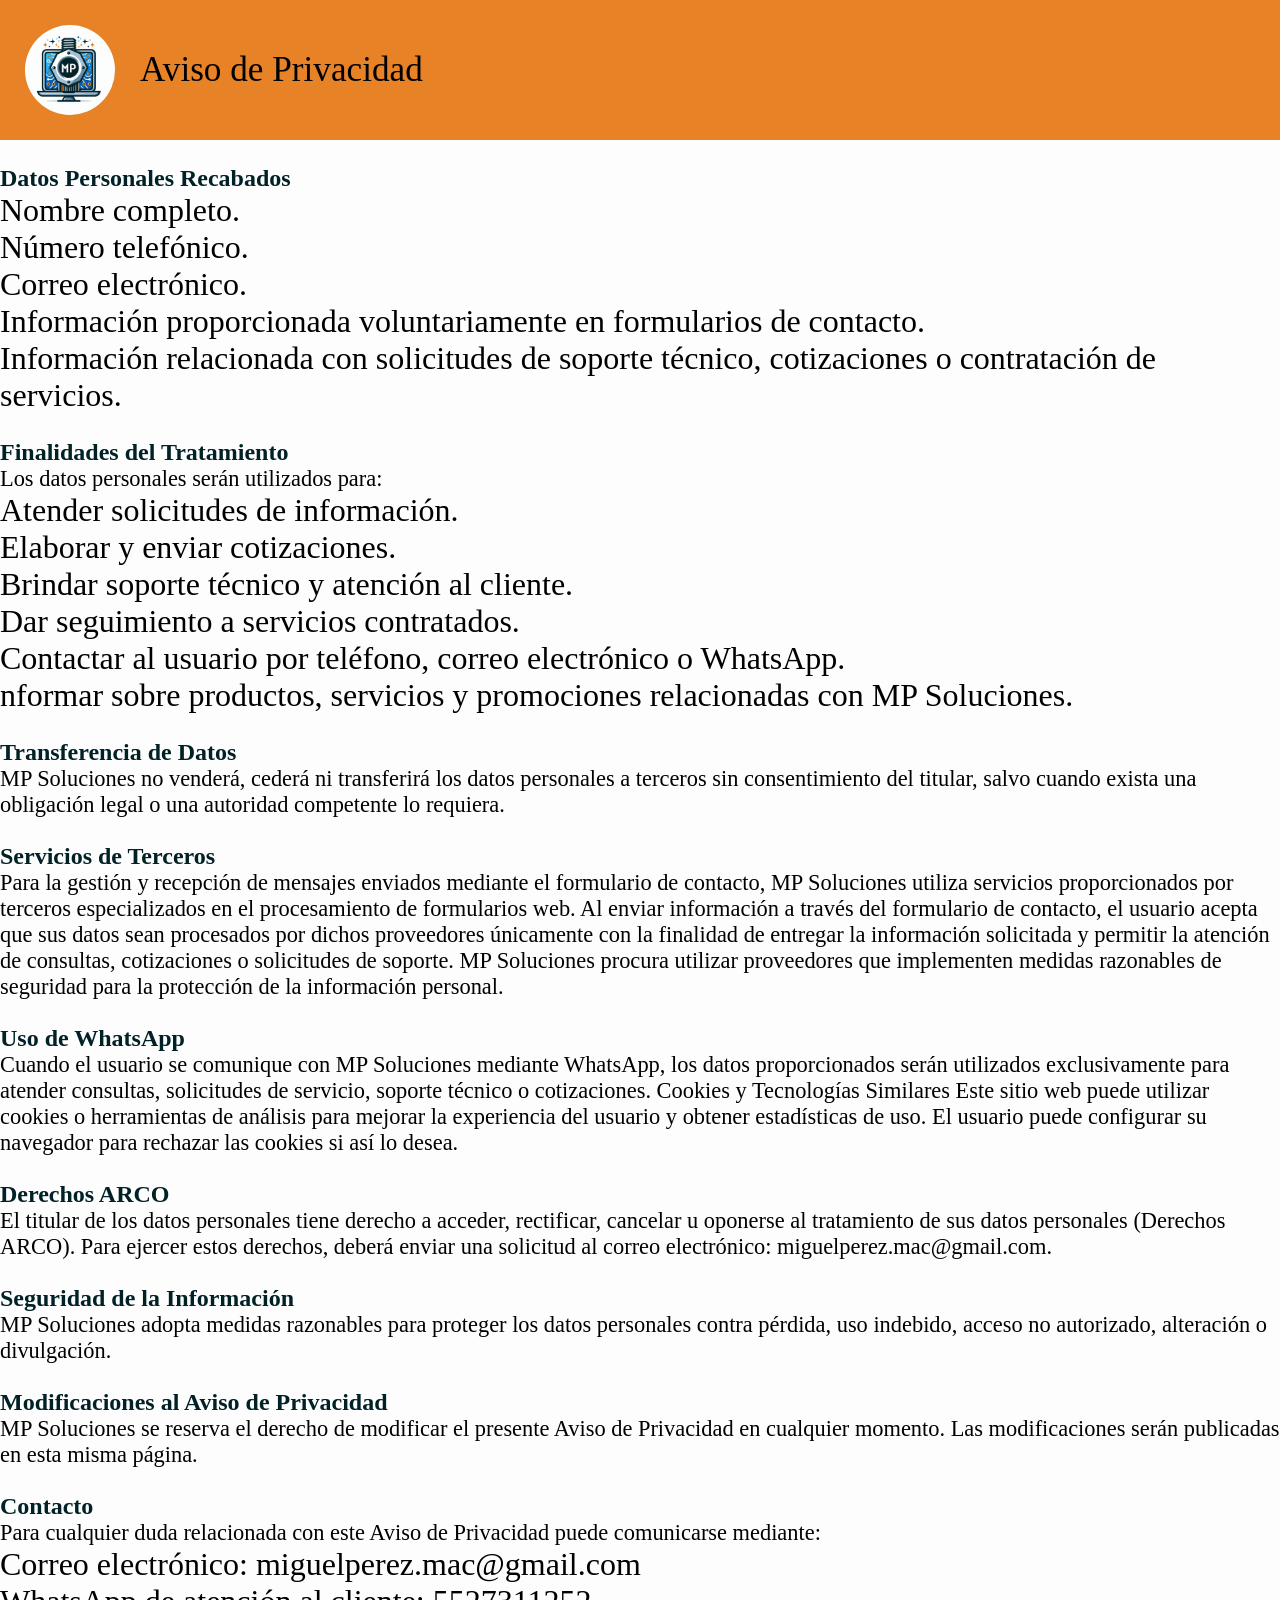
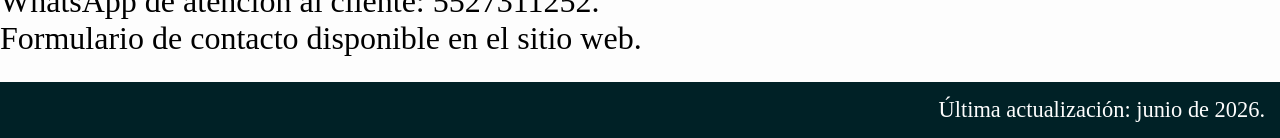
==== AvisoPrivacidad/AvisoPrivacidad.html @ 3e831ed2 "Commit inicial" ====
<!doctype html>
<html lang="en">
  <head>
    <meta charset="UTF-8" />
    <meta name="viewport" content="width=device-width, initial-scale=1.0" />
    <link rel="preconnect" href="https://fonts.googleapis.com" />
    <link rel="preconnect" href="https://fonts.gstatic.com" crossorigin />
    <title>Aviso de Privacidad</title>
    <script type="module" crossorigin src="/assets/main-DEbSAAdV.js"></script>
    <link rel="stylesheet" crossorigin href="/assets/main-6ReohTvt.css">
  </head>
  <body>
    <div class="container-headerAviso">
      <div class="header-Aviso">
        <div class="imgheader">
          <img src="/assets/log1-DnQTOY5o.jpeg" alt="" />
        </div>

        <h2>Aviso de Privacidad</h2>
      </div>
    </div>

    <div class="containerAvisos">
      <div class="Aviso">
        <h3>Datos Personales Recabados</h3>
        <ul>
          <li>Nombre completo.</li>
          <li>Número telefónico.</li>
          <li>Correo electrónico.</li>
          <li>
            Información proporcionada voluntariamente en formularios de
            contacto.
          </li>
          <li>
            Información relacionada con solicitudes de soporte técnico,
            cotizaciones o contratación de servicios.
          </li>
        </ul>
      </div>
      <div class="Aviso">
        <h3>Finalidades del Tratamiento</h3>
        <p>Los datos personales serán utilizados para:</p>
        <ul>
          <li>Atender solicitudes de información.</li>
          <li>Elaborar y enviar cotizaciones.</li>
          <li>Brindar soporte técnico y atención al cliente.</li>
          <li>Dar seguimiento a servicios contratados.</li>
          <li>
            Contactar al usuario por teléfono, correo electrónico o WhatsApp.
          </li>
          <li>
            nformar sobre productos, servicios y promociones relacionadas con MP
            Soluciones.
          </li>
        </ul>
      </div>
      <div class="Aviso">
        <h3>Transferencia de Datos</h3>
        <p>
          MP Soluciones no venderá, cederá ni transferirá los datos personales a
          terceros sin consentimiento del titular, salvo cuando exista una
          obligación legal o una autoridad competente lo requiera.
        </p>
      </div>
      <div class="Aviso">
        <h3>Servicios de Terceros</h3>
        <p>
          Para la gestión y recepción de mensajes enviados mediante el
          formulario de contacto, MP Soluciones utiliza servicios proporcionados
          por terceros especializados en el procesamiento de formularios web. Al
          enviar información a través del formulario de contacto, el usuario
          acepta que sus datos sean procesados por dichos proveedores únicamente
          con la finalidad de entregar la información solicitada y permitir la
          atención de consultas, cotizaciones o solicitudes de soporte. MP
          Soluciones procura utilizar proveedores que implementen medidas
          razonables de seguridad para la protección de la información personal.
        </p>
      </div>
      <div class="Aviso">
        <h3>Uso de WhatsApp</h3>
        <p>
          Cuando el usuario se comunique con MP Soluciones mediante WhatsApp,
          los datos proporcionados serán utilizados exclusivamente para atender
          consultas, solicitudes de servicio, soporte técnico o cotizaciones.
          Cookies y Tecnologías Similares Este sitio web puede utilizar cookies
          o herramientas de análisis para mejorar la experiencia del usuario y
          obtener estadísticas de uso. El usuario puede configurar su navegador
          para rechazar las cookies si así lo desea.
        </p>
      </div>
      <div class="Aviso">
        <h3>Derechos ARCO</h3>
        <p>
          El titular de los datos personales tiene derecho a acceder,
          rectificar, cancelar u oponerse al tratamiento de sus datos personales
          (Derechos ARCO). Para ejercer estos derechos, deberá enviar una
          solicitud al correo electrónico: miguelperez.mac@gmail.com.
        </p>
      </div>
      <div class="Aviso">
        <h3>Seguridad de la Información</h3>
        <p>
          MP Soluciones adopta medidas razonables para proteger los datos
          personales contra pérdida, uso indebido, acceso no autorizado,
          alteración o divulgación.
        </p>
      </div>
      <div class="Aviso">
        <h3>Modificaciones al Aviso de Privacidad</h3>
        <p>
          MP Soluciones se reserva el derecho de modificar el presente Aviso de
          Privacidad en cualquier momento. Las modificaciones serán publicadas
          en esta misma página.
        </p>
      </div>
      <div class="Aviso">
        <h3>Contacto</h3>
        <p>
          Para cualquier duda relacionada con este Aviso de Privacidad puede
          comunicarse mediante:
        </p>
        <ul>
          <li>Correo electrónico: miguelperez.mac@gmail.com</li>
          <li>WhatsApp de atención al cliente: 5527311252.</li>
          <li>Formulario de contacto disponible en el sitio web.</li>
        </ul>
      </div>
    </div>

    <div class="footerAviso">
      <p>Última actualización: junio de 2026.</p>
    </div>

  </body>
</html>
---- assets/main-6ReohTvt.css ----
*,:after,:before{box-sizing:border-box;margin:0;padding:0}body{background:var(--colorBlancoprimario);font-size:16px}h1{color:var(--colorAzulTerciario);font-family:Fustat;font-size:5rem;font-style:italic;font-weight:900}@media screen and (width<=950px){h1{font-size:3.5rem}}h2{font-family:Stack Sans Text;font-size:2.2rem;font-weight:400}li{font-family:Fustat;font-size:1.5em;list-style:none}@media screen and (width<=1300px){li{font-size:2rem}}p{font-family:Fustat;font-size:1.4rem}.container{background:var(--colorBlancoprimario);width:100%;margin:auto}.section{width:100%}.main{width:100%;max-width:1400px;margin:auto}.span{color:#e88226e6;font-style:italic;font-weight:600}:root{--colorAzulprimario:#26b1f6;--colorAzulsecundario:#a0c0d5;--colorAzulTerciario:#002126;--colorNarnajaprimario:#e88226;--colorBlancoprimario:#fdfdfd;--colorGrissecundario:#597e9a}.container-header{width:100%;position:relative}.container-header:before{content:"";background:#ec8b36;width:100%;height:700px;position:absolute}@media screen and (width<=740px){.container-header.container-header{margin:auto}.container-header.container-header:before{display:none}}.header{justify-content:space-between;align-items:center;gap:40px;max-width:1400px;margin:auto;padding:25px 0;display:flex}.header .span{color:var(--colorBlancoprimario)}.header .resumen{z-index:1;flex-direction:column;gap:35px;display:flex}.header .logo{z-index:1;border-radius:100%;width:400px;height:400px;overflow:hidden}.header .logo img{object-fit:contain;vertical-align:top;width:100%;height:100%}@media screen and (width<=1300px){.header.header{text-align:center;flex-direction:column;display:flex;position:relative}.header.header .resumen{order:1}}@media screen and (width<=740px){.header.header{justify-content:center;gap:0;width:100%;margin:auto}.header.header .resumen .nombreEmpresa .span{color:var(--colorNarnajaprimario)}.header.header .resumen{width:100%}.header.header .logo{width:100%}.header.header .logo img{width:100%}}@media screen and (width<=500px){.header.header{background:var(--colorAzulTerciario);gap:1em;margin:0;padding:0}.header.header .resumen{margin-bottom:25px}.header.header .resumen .nombreEmpresa h1{color:var(--colorBlancoprimario);font-size:3rem}.header.header .logo{width:300px;height:300px}}.container{margin-top:15px}.container .main{padding:25px}.container .main .experiencia{z-index:1;width:100%;height:500px;max-height:500px;color:var(--colorBlancoprimario);background:url(/assets/imgReparacion-bvcqfphc.png) 50%/cover no-repeat;border-radius:10px;justify-content:center;align-items:center;margin:55px auto;display:flex;position:relative;overflow:hidden}.container .main .experiencia:before{content:"";background:var(--colorAzulTerciario);opacity:.6;z-index:-1;width:100%;height:100%;position:absolute;top:0;left:0}.container .main .experiencia .lista{text-align:left;grid-template-columns:1fr 1fr;place-content:center;align-items:center;gap:25px;width:100%;height:100%;padding:25px;display:grid}@media screen and (width<=700px){.container .main{padding:0}.container .main .experiencia{border-radius:0;margin:0;padding:0}.container .main .experiencia .lista{text-align:center;flex-direction:column;gap:1.5em;display:flex}.container .main .experiencia .lista p{text-align:justify}}@media screen and (width<=500px){.container{margin:0}.container .experiencia .lista h2{font-size:1.6rem}.container .experiencia .lista p{font-size:1.3rem}}.servicios{text-align:center;border-radius:10px;width:100%;margin:50px 0}.servicios .cards-servicios{grid-template-columns:repeat(auto-fit,minmax(400px,1fr));gap:2.3rem;width:100%;margin:50px auto;display:grid}.servicios .cards-servicios .card-servicio{border:2px solid var(--colorNarnajaprimario);border-radius:15px;padding:10px}.servicios .cards-servicios .card-servicio .svg-servicio{border-bottom:2px solid var(--colorAzulTerciario);height:auto;margin-bottom:25px}.servicios .cards-servicios .card-servicio .svg-servicio svg{width:50px;color:var(--colorAzulTerciario);margin:15px auto}.servicios .cards-servicios .card-servicio .svg-servicio h2{margin:15px auto;font-size:2rem}.servicios .cards-servicios .card-servicio .detalles-servcio{text-align:left;width:90%;margin:auto}.servicios .cards-servicios .card-servicio .detalles-servcio ul{flex-direction:column;gap:15px;display:flex}@media screen and (width<=1300px){.servicios{margin:0}.servicios .cards-servicios{padding:25px}.servicios .cards-servicios .card-servicio .svg-servicio svg{width:6em}.servicios .cards-servicios .detalles-servcio ul{text-align:center}.servicios :first-child{order:3}.servicios :nth-child(2){order:2}.servicios :nth-child(3){order:1;grid-column:1/-1}}@media screen and (width<=500px){.servicios .cards-servicios{margin:0;padding:25px;display:block}.servicios .cards-servicios .card-servicio{margin-bottom:25px}.servicios .cards-servicios .card-servicio .detalles-servcio ul li{font-size:1.2rem}}.contacto{grid-template-columns:repeat(2,1fr);justify-items:center;gap:25px;display:grid}.contacto .img-contacto{flex-direction:column;justify-content:center;width:100%;display:flex}.contacto .img-contacto h2,.contacto .img-contacto p{margin-bottom:15px}.contacto .img-contacto .img{border-radius:35px;width:100%;overflow:hidden}.contacto .img-contacto .img img{object-fit:contain;vertical-align:top;width:100%}.contacto .formulario{width:100%;padding:25px}.contacto .formulario .form-group{flex-direction:column;font-family:Stack Sans Text;font-size:1.2rem;display:flex}.contacto .formulario .form-group .label{margin:6px 0}.contacto .formulario .form-group .label .span{margin:0 5px;font-size:1rem}.contacto .formulario .form-group .input,.contacto .formulario .form-group textarea{appearance:none;border:2px solid var(--colorAzulsecundario);border-radius:5px;outline:none;padding:15px}:is(.contacto .formulario .form-group .input,.contacto .formulario .form-group textarea):hover{cursor:pointer;border:2px solid var(--colorGrissecundario)}:is(.contacto .formulario .form-group .input,.contacto .formulario .form-group textarea):focus{border:2px solid var(--colorAzulTerciario)}.contacto .formulario .form-group textarea{min-width:100%;max-width:100%;min-height:400px}.contacto .formulario .btn-enviar{background:var(--colorNarnajaprimario);border:none;border-radius:2px;width:120px;margin:15px auto;padding:10px;font-size:1.25rem}.contacto .formulario .btn-enviar:hover{cursor:pointer;background:#e07110}@media screen and (width<=1300px){.contacto{flex-direction:column;display:flex}.contacto .img-contacto{margin-top:25px}.contacto .img-contacto .img{display:none}}@media screen and (width<=700px){.contacto .img-contacto{text-align:center}}.baner{text-align:center;width:100%;margin-bottom:25px}.baner .imagenes{vertical-align:top;margin-top:25px;overflow:hidden}.baner .imagenes img{object-fit:contain;width:100%}.footer{color:var(--colorBlancoprimario);background:#000;justify-content:space-between;align-items:center;width:100%;display:flex}.footer .contacto{align-items:center;padding:0 25px;display:flex}.footer .contacto p{font-size:1rem}.footer .copyright{align-items:center;gap:25px;padding:25px;display:flex}.footer .copyright .logo{width:50px;position:relative}.footer .copyright .logo img{z-index:-1;width:100%}.footer .copyright .logo:before{content:"";opacity:.5;z-index:1;background:#686666;width:100%;height:100%;position:absolute;top:0;left:0}.footer .copyright p{font-size:1rem}.footer .enlaces{display:flex}.footer .enlaces a{color:var(--colorBlancoprimario)}@media screen and (width<=700px){.footer{flex-direction:column;padding:25px}.footer .contacto{gap:0;width:100%}.footer .copyright{padding:0}}.confianzas{background:var(--colorAzulTerciario);border-radius:5px;grid-template-columns:repeat(3,1fr);height:300px;margin-bottom:25px;padding:25px;display:grid}.confianzas .confianza{justify-content:center;align-items:center;display:flex}.confianzas .confianza svg{color:#efb810;width:60px;margin:0 25px}.confianzas .confianza p{color:var(--colorBlancoprimario)}@media screen and (width<=740px){.confianzas{border-radius:0;flex-wrap:wrap;align-content:space-around;width:100%;display:flex}}.container-headerAviso{background:var(--colorNarnajaprimario);width:100%}.container-headerAviso .header-Aviso{justify-content:start;align-items:center;gap:25px;width:100%;padding:25px;display:flex}.container-headerAviso .header-Aviso .imgheader{border-radius:100%;height:10vh;overflow:hidden}.container-headerAviso .header-Aviso .imgheader img{object-fit:contain;height:100%}.containerAvisos{background:var(--colorBlancoprimario);max-width:1300px;margin:25px auto}.containerAvisos .Aviso{margin-bottom:25px}.footerAviso{background:var(--colorAzulTerciario);color:var(--colorBlancoprimario);justify-content:end;width:100%;padding:15px;display:inline-flex}h3{color:var(--colorAzulTerciario);font-family:Stack Sans Text;font-size:1.5rem;font-weight:600}
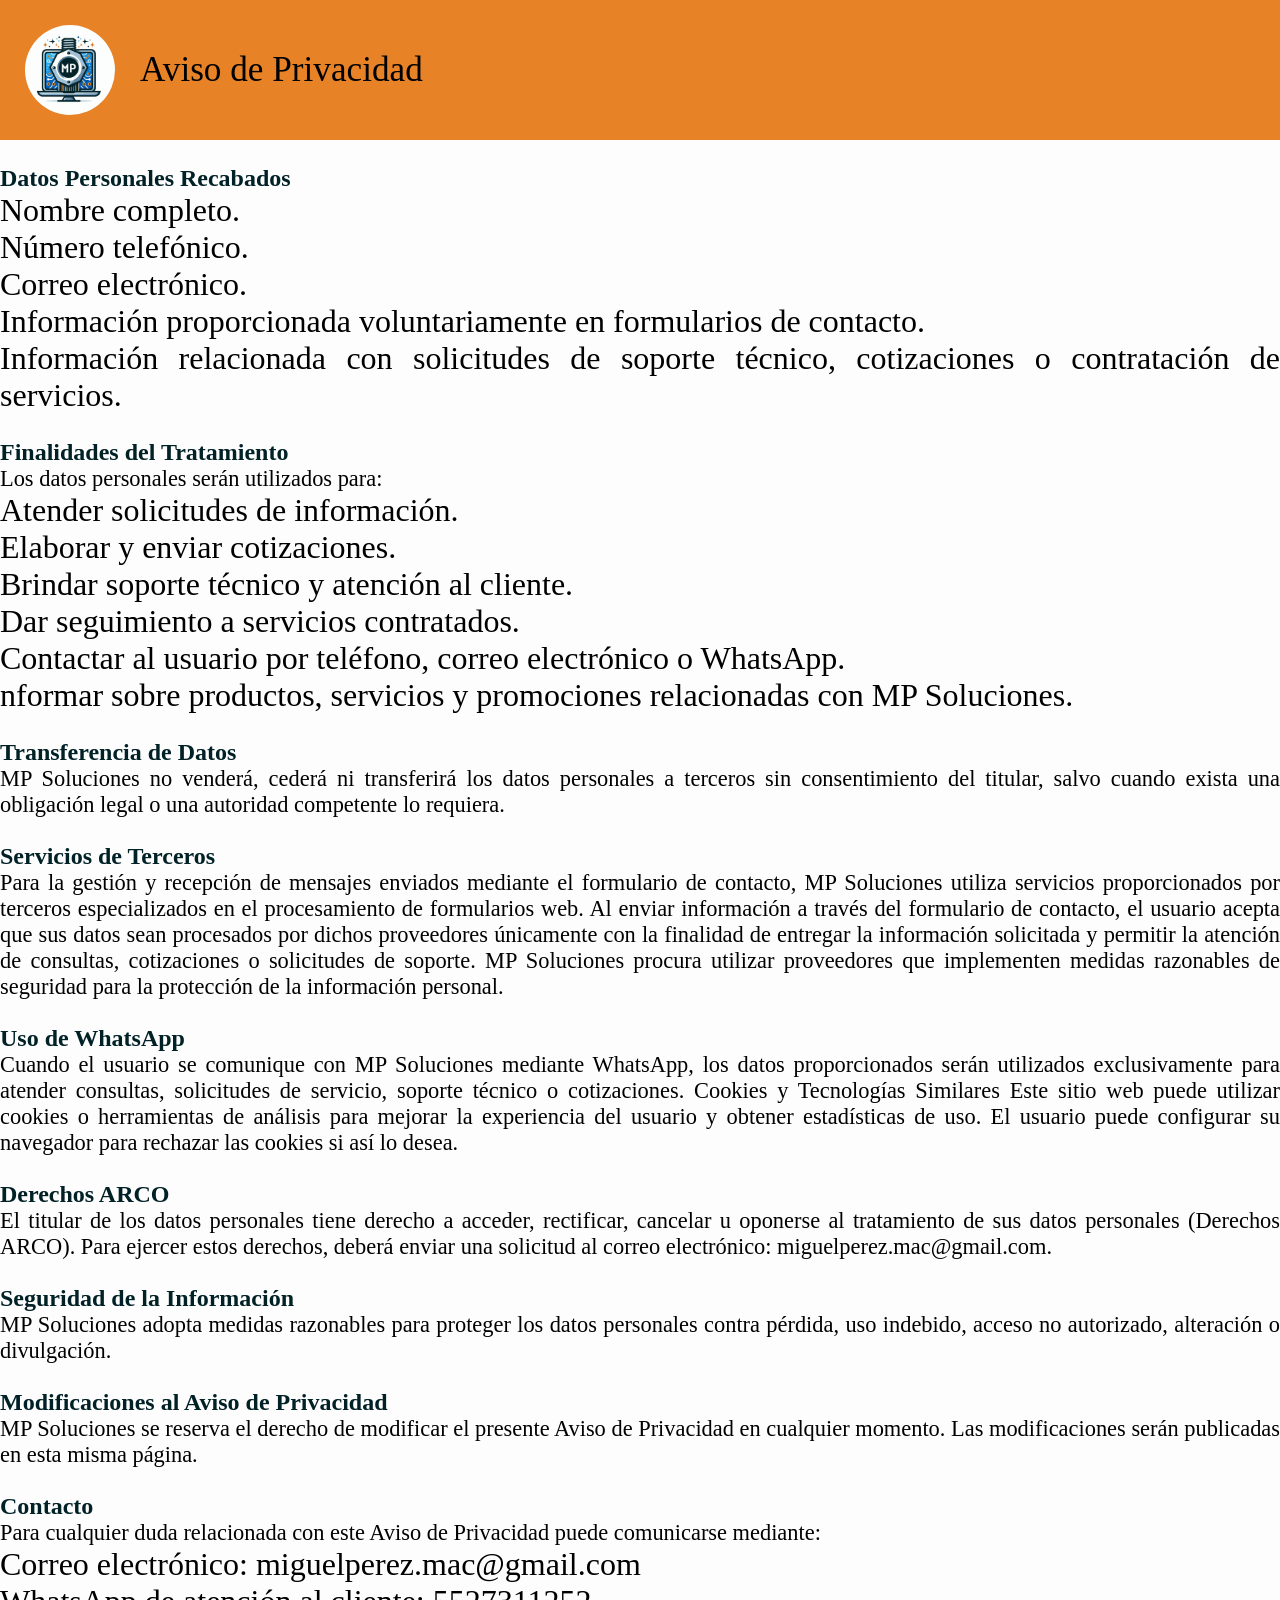
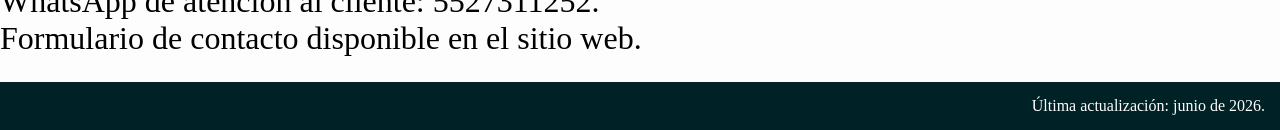
==== commit d6a262ef: "Se corrige ortografía y diseño en dispositivos" ====
--- a/AvisoPrivacidad/AvisoPrivacidad.html
+++ b/AvisoPrivacidad/AvisoPrivacidad.html
@@ -6,8 +6,8 @@
     <link rel="preconnect" href="https://fonts.googleapis.com" />
     <link rel="preconnect" href="https://fonts.gstatic.com" crossorigin />
     <title>Aviso de Privacidad</title>
-    <script type="module" crossorigin src="/assets/main-DEbSAAdV.js"></script>
-    <link rel="stylesheet" crossorigin href="/assets/main-6ReohTvt.css">
+    <script type="module" crossorigin src="/assets/main-CV8fUST-.js"></script>
+    <link rel="stylesheet" crossorigin href="/assets/main-AG_tEnAw.css">
   </head>
   <body>
     <div class="container-headerAviso">
--- a/assets/main-AG_tEnAw.css
+++ b/assets/main-AG_tEnAw.css
@@ -0,0 +1 @@
+*,:after,:before{box-sizing:border-box;margin:0;padding:0}body{background:var(--colorBlancoprimario);font-size:16px}h1{color:var(--colorAzulTerciario);font-family:Fustat;font-size:5rem;font-style:italic;font-weight:900}@media screen and (width<=950px){h1{font-size:3.5rem}}h2{font-family:Stack Sans Text;font-size:2.2rem;font-weight:400}li{font-family:Fustat;font-size:1.5em;list-style:none}@media screen and (width<=1300px){li{font-size:2rem}}p{font-family:Fustat;font-size:1.4rem}.container{background:var(--colorBlancoprimario);width:100%;margin:auto}.section{width:100%}.main{width:100%;max-width:1400px;margin:auto}.span{color:#e88226e6;font-style:italic;font-weight:600}:root{--colorAzulprimario:#26b1f6;--colorAzulsecundario:#a0c0d5;--colorAzulTerciario:#002126;--colorNarnajaprimario:#e88226;--colorBlancoprimario:#fdfdfd;--colorGrissecundario:#597e9a}.container-header{width:100%;position:relative}.container-header:before{content:"";background:#ec8b36;width:100%;height:700px;position:absolute}@media screen and (width<=740px){.container-header.container-header{margin:auto}.container-header.container-header:before{display:none}}.header{justify-content:space-between;align-items:center;gap:40px;max-width:1400px;margin:auto;padding:25px 0;display:flex}.header .span{color:var(--colorBlancoprimario)}.header .resumen{z-index:1;flex-direction:column;gap:35px;display:flex}.header .logo{z-index:1;border-radius:100%;width:400px;height:400px;overflow:hidden}.header .logo img{object-fit:contain;vertical-align:top;width:100%;height:100%}@media screen and (width<=1380px){.header.header{text-align:center;flex-direction:column;display:flex;position:relative}.header.header .resumen{order:1}}@media screen and (width<=740px){.header.header{justify-content:center;gap:0;width:100%;margin:auto}.header.header .resumen .nombreEmpresa .span{color:var(--colorNarnajaprimario)}.header.header .resumen{width:100%}.header.header .logo{width:100%}.header.header .logo img{width:100%}}@media screen and (width<=500px){.header.header{background:var(--colorAzulTerciario);gap:1em;margin:0;padding:0}.header.header .resumen{margin-bottom:25px}.header.header .resumen .nombreEmpresa h1{color:var(--colorBlancoprimario);font-size:3rem}.header.header .logo{width:300px;height:300px}}.container{margin-top:15px}.container .main{padding:25px}.container .main .experiencia{z-index:1;width:100%;height:500px;max-height:500px;color:var(--colorBlancoprimario);background:url(/assets/imgReparacion-bvcqfphc.png) 50%/cover no-repeat;border-radius:10px;justify-content:center;align-items:center;margin:55px auto;display:flex;position:relative;overflow:hidden}.container .main .experiencia:before{content:"";background:var(--colorAzulTerciario);opacity:.6;z-index:-1;width:100%;height:100%;position:absolute;top:0;left:0}.container .main .experiencia .lista{text-align:left;grid-template-columns:1fr 1fr;place-content:center;align-items:center;gap:25px;width:100%;height:100%;padding:25px;display:grid}@media screen and (width<=700px){.container .main{padding:0}.container .main .experiencia{border-radius:0;margin:0;padding:0}.container .main .experiencia .lista{text-align:center;flex-direction:column;gap:1.5em;display:flex}.container .main .experiencia .lista p{text-align:justify}}@media screen and (width<=500px){.container{margin:0}.container .experiencia .lista h2{font-size:1.6rem}.container .experiencia .lista p{font-size:1.3rem}}.servicios{text-align:center;border-radius:10px;width:100%;margin:50px 0}.servicios .cards-servicios{grid-template-columns:repeat(auto-fit,minmax(400px,1fr));gap:2.3rem;width:100%;margin:50px auto;display:grid}.servicios .cards-servicios .card-servicio{border:2px solid var(--colorNarnajaprimario);border-radius:15px;padding:10px}.servicios .cards-servicios .card-servicio .svg-servicio{border-bottom:2px solid var(--colorAzulTerciario);height:auto;margin-bottom:25px}.servicios .cards-servicios .card-servicio .svg-servicio svg{width:50px;color:var(--colorAzulTerciario);margin:15px auto}.servicios .cards-servicios .card-servicio .svg-servicio h2{margin:15px auto;font-size:2rem}.servicios .cards-servicios .card-servicio .detalles-servcio{text-align:left;width:90%;margin:auto}.servicios .cards-servicios .card-servicio .detalles-servcio ul{flex-direction:column;gap:15px;display:flex}@media screen and (width<=1300px){.servicios{margin:0}.servicios .cards-servicios{padding:25px}.servicios .cards-servicios .card-servicio .svg-servicio svg{width:6em}.servicios .cards-servicios .detalles-servcio ul{text-align:center}.servicios :first-child{order:3}.servicios :nth-child(2){order:2}.servicios :nth-child(3){order:1;grid-column:1/-1}}@media screen and (width<=500px){.servicios .cards-servicios{margin:0;padding:25px;display:block}.servicios .cards-servicios .card-servicio{margin-bottom:25px}.servicios .cards-servicios .card-servicio .detalles-servcio ul li{font-size:1.2rem}}.contacto{grid-template-columns:repeat(2,1fr);place-items:center;gap:25px;margin-top:80px;display:grid}.contacto .img-contacto{flex-direction:column;justify-content:center;width:100%;display:flex}.contacto .img-contacto h2,.contacto .img-contacto p{margin-bottom:15px}.contacto .img-contacto .img{border-radius:35px;width:100%;overflow:hidden}.contacto .img-contacto .img img{object-fit:contain;vertical-align:top;width:100%}.contacto .formulario{width:100%}.contacto .formulario .avisos p{font-size:1rem}.contacto .formulario .form-group{flex-direction:column;font-family:Stack Sans Text;font-size:1.2rem;display:flex}.contacto .formulario .form-group .label{margin:6px 0}.contacto .formulario .form-group .label .span{margin:0 5px;font-size:1rem}.contacto .formulario .form-group .input,.contacto .formulario .form-group textarea{appearance:none;border:2px solid var(--colorAzulsecundario);border-radius:5px;outline:none;padding:15px}:is(.contacto .formulario .form-group .input,.contacto .formulario .form-group textarea):hover{cursor:pointer;border:2px solid var(--colorGrissecundario)}:is(.contacto .formulario .form-group .input,.contacto .formulario .form-group textarea):focus{border:2px solid var(--colorAzulTerciario)}.contacto .formulario .form-group textarea{min-width:100%;max-width:100%;min-height:400px}.contacto .formulario .btn-enviar{background:var(--colorNarnajaprimario);border:none;border-radius:2px;width:120px;margin:15px auto;padding:10px;font-size:1.25rem}.contacto .formulario .btn-enviar:hover{cursor:pointer;background:#e07110}@media screen and (width<=1300px){.contacto{flex-direction:column;padding:25px;display:flex}.contacto .img-contacto .img{display:none}}@media screen and (width<=700px){.contacto .img-contacto{text-align:center}}.baner{text-align:center;width:100%;margin-bottom:25px}.baner .imagenes{vertical-align:top;margin-top:25px;overflow:hidden}.baner .imagenes img{object-fit:contain;width:100%}@media screen and (width<=650px){.baner{margin-top:25px}}@media screen and (width<=420px){.baner{margin-top:25px}}.footer{color:var(--colorBlancoprimario);background:#000;justify-content:space-between;align-items:center;width:100%;padding:25px;display:flex}.footer .footer-contacto{flex-direction:column;gap:10px;display:flex}.footer .footer-contacto p{font-size:.8rem}.footer .copyright{align-items:center;gap:25px;padding:25px;display:flex}.footer .copyright .logo{width:50px;position:relative}.footer .copyright .logo img{z-index:-1;width:100%}.footer .copyright .logo:before{content:"";opacity:.5;z-index:1;background:#686666;width:100%;height:100%;position:absolute;top:0;left:0}.footer .copyright p{font-size:1rem}.footer .enlaces{display:flex}.footer .enlaces a{color:var(--colorBlancoprimario)}@media screen and (width<=700px){.footer{text-align:center;flex-direction:column;gap:10px;padding:25px}.footer .contacto{gap:0;width:100%}.footer .copyright{text-align:center;gap:0;padding:0}.footer .enlaces{flex-direction:column;gap:10px}}.confianzas{background:var(--colorAzulTerciario);border-radius:5px;grid-template-columns:repeat(3,1fr);height:300px;margin-bottom:25px;padding:25px;display:grid}.confianzas .confianza{justify-content:center;align-items:center;display:flex}.confianzas .confianza svg{color:#efb810;width:60px;height:auto;margin:0 25px}.confianzas .confianza p{color:var(--colorBlancoprimario)}@media screen and (width<=750px){.confianzas{flex-direction:column;justify-content:center;gap:15px;display:flex}}.container-headerAviso{background:var(--colorNarnajaprimario);width:100%}.container-headerAviso .header-Aviso{align-items:center;gap:25px;width:100%;padding:25px;display:flex}.container-headerAviso .header-Aviso .imgheader{border-radius:100%;height:10vh;overflow:hidden}.container-headerAviso .header-Aviso .imgheader img{object-fit:contain;height:100%}@media screen and (width<=680px){.container-headerAviso .header-Aviso{text-align:center;flex-flow:column wrap;place-content:center;display:flex}}@media screen and (width<=450px){.container-headerAviso .header-Aviso{text-align:center;flex-flow:column wrap;place-content:center;display:flex}.container-headerAviso h2{font-size:1.5rem}}.containerAvisos{background:var(--colorBlancoprimario);text-align:justify;max-width:1300px;margin:25px auto}.containerAvisos .Aviso{margin-bottom:25px}@media screen and (width<=900px){.containerAvisos li,.containerAvisos p{font-size:1.3rem}.containerAvisos .Aviso{margin:0;padding:10px}}@media screen and (width<=300px){.containerAvisos li,.containerAvisos p{font-size:1rem}.containerAvisos .Aviso{margin:0;padding:10px}}.footerAviso{background:var(--colorAzulTerciario);color:var(--colorBlancoprimario);justify-content:end;width:100%;padding:15px;display:inline-flex}.footerAviso p{font-size:1rem}h3{color:var(--colorAzulTerciario);font-family:Stack Sans Text;font-size:1.5rem;font-weight:600}
